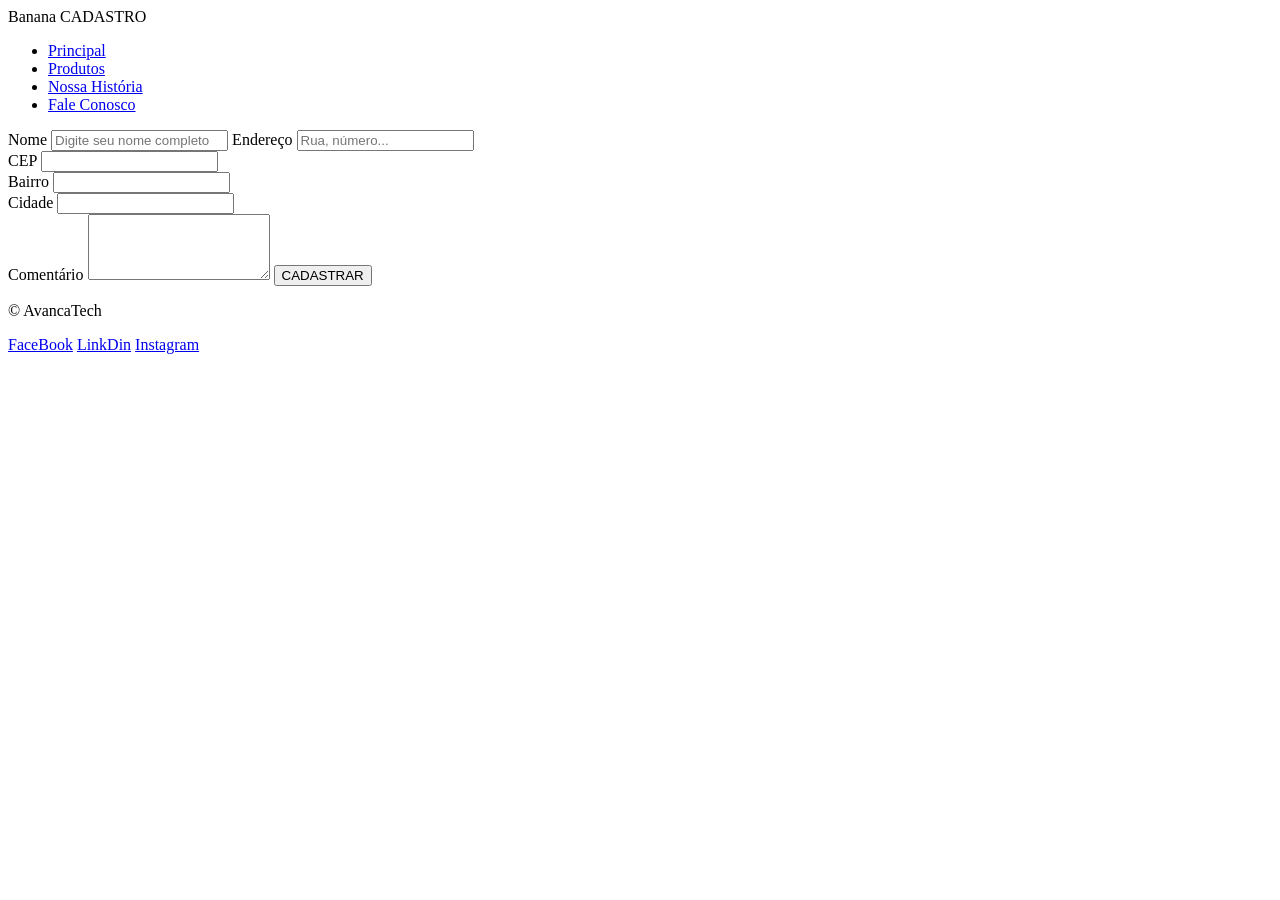
==== contato.html @ a41e9152 "Add files via upload" ====
<!DOCTYPE html>
<html lang="pt-br">
<head>
    <meta charset="UTF-8">
    <title>AvancaTech - Cadastro</title>
    <link rel="stylesheet" href="CSS/style.css"> </head>
<body>
    <header>
        <div class="logo">Banana <span class="neon-blue">CADASTRO</span></div>
        <nav>
            <ul>
                <li><a href="index.html">Principal</a></li>
                <li><a href="produtos.html">Produtos</a></li>
                <li><a href="historia.html">Nossa História</a></li>
                <li><a href="contato.html" class="active">Fale Conosco</a></li>
            </ul>
        </nav>
    </header>

    <main class="form-container">
        <form class="cyber-form">
            <label>Nome</label>
            <input type="text" placeholder="Digite seu nome completo"> <label>Endereço</label>
            <input type="text" placeholder="Rua, número...">

            <div class="form-row"> <div>
                    <label>CEP</label>
                    <input type="text">
                </div>
                <div>
                    <label>Bairro</label>
                    <input type="text">
                </div>
                <div>
                    <label>Cidade</label>
                    <input type="text">
                </div>
            </div>

            <label>Comentário</label>
            <textarea rows="4"></textarea> <button type="submit" class="btn-enviar">CADASTRAR</button>
        </form>
    </main>

    <footer>
        <p>&copy; AvancaTech</p>
        <div class="social-grid">
            <a href="#" class="btn-cyber">FaceBook</a>
            <a href="#" class="btn-cyber">LinkDin</a>
            <a href="#" class="btn-cyber">Instagram</a>
        </div>
    </footer>
</body>
</html>
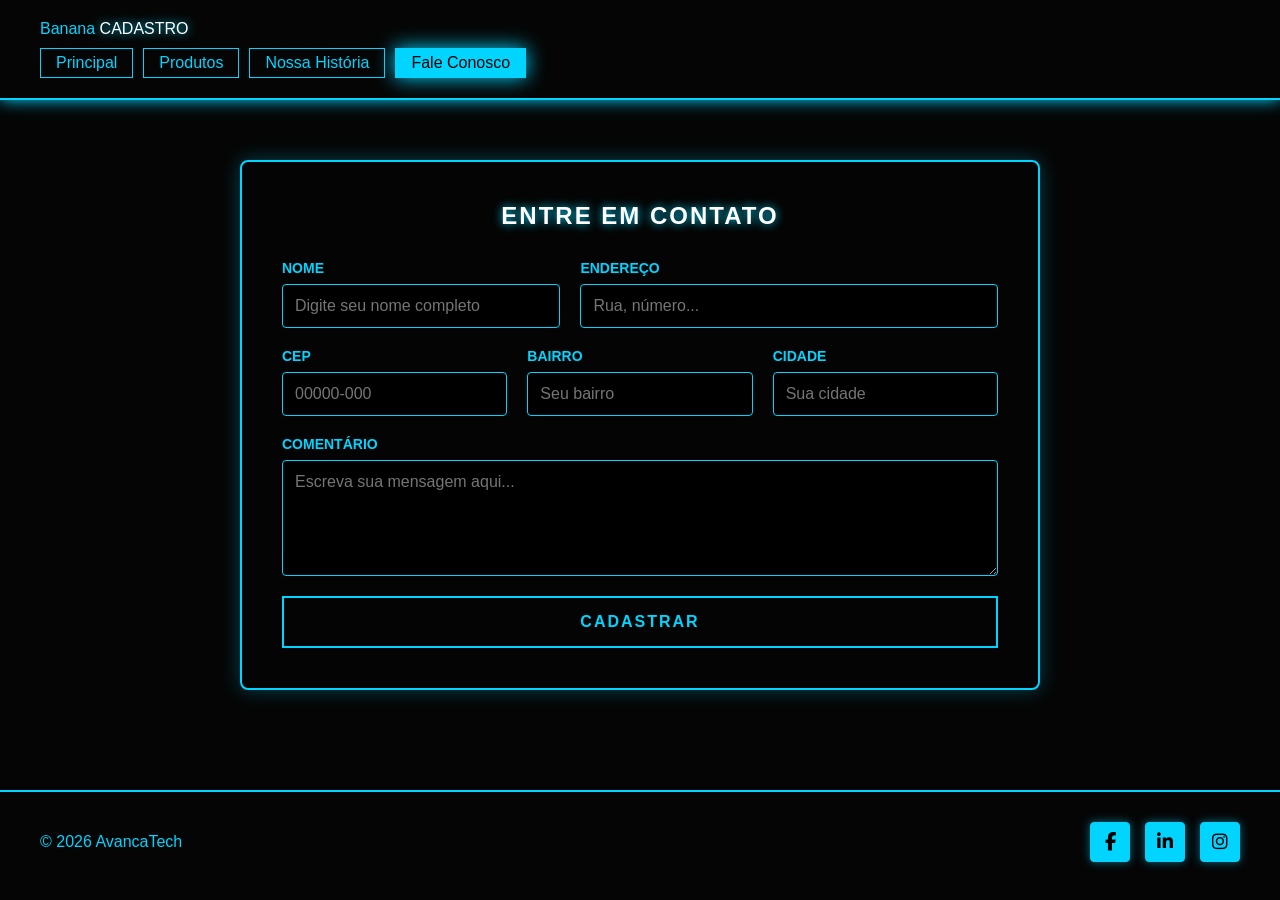
==== commit c0a17adc: "versão 3 arrumando a 2 Ajustes de Layout e Interatividade - Projeto AvancaTech  * Página Principa" ====
--- a/contato.html
+++ b/contato.html
@@ -1,54 +1,81 @@
 <!DOCTYPE html>
 <html lang="pt-br">
+
 <head>
     <meta charset="UTF-8">
-    <title>AvancaTech - Cadastro</title>
-    <link rel="stylesheet" href="CSS/style.css"> </head>
+    <meta name="viewport" content="width=device-width, initial-scale=1.0">
+    <title>AvancaTech - Fale Conosco</title>
+    <link rel="stylesheet" href="./css/style.css">
+    <link rel="stylesheet" href="https://cdnjs.cloudflare.com/ajax/libs/font-awesome/6.4.2/css/all.min.css">
+</head>
+
 <body>
+
     <header>
         <div class="logo">Banana <span class="neon-blue">CADASTRO</span></div>
         <nav>
             <ul>
                 <li><a href="index.html">Principal</a></li>
-                <li><a href="produtos.html">Produtos</a></li>
+                <li><a href="produto.html">Produtos</a></li>
                 <li><a href="historia.html">Nossa História</a></li>
                 <li><a href="contato.html" class="active">Fale Conosco</a></li>
             </ul>
         </nav>
     </header>
 
-    <main class="form-container">
-        <form class="cyber-form">
-            <label>Nome</label>
-            <input type="text" placeholder="Digite seu nome completo"> <label>Endereço</label>
-            <input type="text" placeholder="Rua, número...">
+    <main>
+        <section class="secao-contato">
+            <div class="card-formulario">
+                <h2>ENTRE EM CONTATO</h2>
+                
+                <form action="#" method="POST">
+                    <div class="form-linha">
+                        <div class="form-group flex-2">
+                            <label for="nome">Nome</label>
+                            <input type="text" id="nome" placeholder="Digite seu nome completo">
+                        </div>
+                        <div class="form-group flex-3">
+                            <label for="endereco">Endereço</label>
+                            <input type="text" id="endereco" placeholder="Rua, número...">
+                        </div>
+                    </div>
 
-            <div class="form-row"> <div>
-                    <label>CEP</label>
-                    <input type="text">
-                </div>
-                <div>
-                    <label>Bairro</label>
-                    <input type="text">
-                </div>
-                <div>
-                    <label>Cidade</label>
-                    <input type="text">
-                </div>
+                    <div class="form-linha">
+                        <div class="form-group">
+                            <label for="cep">CEP</label>
+                            <input type="text" id="cep" placeholder="00000-000">
+                        </div>
+                        <div class="form-group">
+                            <label for="bairro">Bairro</label>
+                            <input type="text" id="bairro" placeholder="Seu bairro">
+                        </div>
+                        <div class="form-group">
+                            <label for="cidade">Cidade</label>
+                            <input type="text" id="cidade" placeholder="Sua cidade">
+                        </div>
+                    </div>
+
+                    <div class="form-group">
+                        <label for="comentario">Comentário</label>
+                        <textarea id="comentario" rows="5" placeholder="Escreva sua mensagem aqui..."></textarea>
+                    </div>
+
+                    <button type="submit" class="btn-enviar">CADASTRAR</button>
+                </form>
+
             </div>
-
-            <label>Comentário</label>
-            <textarea rows="4"></textarea> <button type="submit" class="btn-enviar">CADASTRAR</button>
-        </form>
+        </section>
     </main>
 
     <footer>
-        <p>&copy; AvancaTech</p>
+        <p>&copy; 2026 AvancaTech</p>
         <div class="social-grid">
-            <a href="#" class="btn-cyber">FaceBook</a>
-            <a href="#" class="btn-cyber">LinkDin</a>
-            <a href="#" class="btn-cyber">Instagram</a>
+            <a href="#" class="btn-cyber facebook"><i class="fa-brands fa-facebook-f"></i></a>
+            <a href="#" class="btn-cyber linkedin"><i class="fa-brands fa-linkedin-in"></i></a>
+            <a href="#" class="btn-cyber instagram"><i class="fa-brands fa-instagram"></i></a>
         </div>
     </footer>
+
 </body>
+
 </html>
--- a/css/style.css
+++ b/css/style.css
@@ -0,0 +1,720 @@
+/* ==========================================================================
+   1. GERAL E CORES CYBERPUNK
+   ========================================================================== */
+* {
+    margin: 0;
+    padding: 0;
+    box-sizing: border-box;
+    font-family: sans-serif;
+}
+
+body {
+    background-color: #050505;
+    /* Fundo preto absoluto estilo hacker */
+    color: #00d4ff;
+    /* Texto padrão em azul neon */
+}
+
+/* ==========================================================================
+   2. HEADER E NAVEGAÇÃO
+   ========================================================================== */
+header {
+    border-bottom: 2px solid #00d4ff;
+    padding: 20px 40px;
+    box-shadow: 0 0 15px #00d4ff;
+    background-color: #050505;
+    position: relative;
+    z-index: 10;
+}
+
+.neon-blue {
+    color: #fff;
+    text-shadow: 0 0 10px #00d4ff;
+    animation: flicker 3s infinite alternate;
+    /* Aplica a animação de piscar no logo */
+}
+
+nav ul {
+    display: flex;
+    list-style: none;
+    gap: 10px;
+    margin-top: 10px;
+}
+
+nav a {
+    text-decoration: none;
+    color: #00d4ff;
+    border: 1px solid #00d4ff;
+    padding: 5px 15px;
+    transition: 0.3s;
+    display: inline-block;
+}
+
+/* Quando passa o mouse ou a página está ativa, o botão inverte: fundo azul e texto preto */
+nav a:hover,
+nav a.active {
+    background: #00d4ff;
+    color: #000 !important;
+    box-shadow: 0 0 20px #00d4ff;
+}
+
+/* ==========================================================================
+   3. SEÇÃO IA (HOME)
+   ========================================================================== */
+
+.secao-ai {
+    display: flex;
+    padding: 60px 40px;
+    align-items: center;
+    justify-content: space-between;
+    max-width: 1200px;
+    margin: 0 auto;
+    gap: 40px;
+}
+
+.conteudo-ai {
+    width: 60%;
+    /* Dá espaço de sobra para o texto se espalhar */
+}
+
+.conteudo-ai h1 {
+    color: #00d4ff;
+    font-size: 36px;
+    text-shadow: 0 0 10px #00d4ff;
+    margin-bottom: 15px;
+}
+
+.citacao-ai {
+    color: #fff;
+    font-size: 18px;
+    line-height: 1.6;
+}
+
+.imagem-ai {
+    width: 35%;
+    /* Separa o espaço ideal para o lado direito */
+    display: flex;
+    justify-content: center;
+}
+
+.arvore-img {
+    width: 100%;
+    max-width: 280px;
+    /* Aumenta a árvore para ela não sumir na tela */
+    height: auto;
+    transition: 0.5s;
+    filter: drop-shadow(0 0 8px #00d4ff);
+}
+
+/* Efeito cyberpunk ao passar o mouse na árvore */
+.arvore-img:hover {
+    transform: scale(1.1) rotate(2deg);
+    filter: drop-shadow(0 0 25px #00d4ff);
+}
+
+/* ==========================================================================
+   4. SISTEMAS AVANÇADOS (CARDS)
+   ========================================================================== */
+.secao-cards {
+    padding: 60px 40px;
+    text-align: center;
+}
+
+.titulo-secao {
+    color: #fff;
+    text-shadow: 0 0 10px #ff00ff;
+    margin-bottom: 40px;
+    letter-spacing: 2px;
+}
+
+.grid-cards {
+    display: flex;
+    gap: 20px;
+    justify-content: center;
+    flex-wrap: wrap;
+}
+
+.cyber-card {
+    background: rgba(0, 0, 0, 0.6);
+    border: 1px solid #00d4ff;
+    padding: 30px;
+    width: 280px;
+    text-align: left;
+    position: relative;
+    transition: 0.4s;
+}
+
+/* Efeito de mudança de cor de Azul para Rosa nos cards ao passar o mouse */
+.cyber-card:hover {
+    border-color: #ff00ff;
+    box-shadow: 0 0 20px #ff00ff;
+    transform: translateY(-5px);
+}
+
+.card-icone {
+    font-size: 30px;
+    color: #ff00ff;
+    margin-bottom: 15px;
+}
+
+.cyber-card h3 {
+    color: #fff;
+    margin-bottom: 10px;
+}
+
+.cyber-card p {
+    font-size: 14px;
+    color: #888;
+    line-height: 1.5;
+    margin-bottom: 20px;
+}
+
+.card-status {
+    font-size: 10px;
+    color: #00d4ff;
+    border: 1px solid #00d4ff;
+    padding: 2px 6px;
+    position: absolute;
+    bottom: 15px;
+    right: 15px;
+}
+
+
+/* ==========================================================================
+   5. SEÇÃO DE PRODUTOS (EFEITO HOVER SECRETO)
+   ========================================================================== */
+.secao-produtos {
+    padding: 40px;
+    text-align: center;
+}
+
+.grid-produtos {
+    display: flex;
+    gap: 30px;
+    justify-content: center;
+    flex-wrap: wrap;
+    /* Faz com que os 9 produtos quebrem linha e fiquem organizados */
+    margin-top: 30px;
+}
+
+.produto-card {
+    background: #000;
+    border: 2px solid #00d4ff;
+    width: 300px;
+    height: 380px;
+    /* Aumentamos um pouco a altura para caber imagem e título perfeitamente */
+    position: relative;
+    overflow: hidden;
+    box-shadow: 0 0 10px rgba(0, 212, 255, 0.2);
+    transition: 0.3s;
+}
+
+.produto-card:hover {
+    box-shadow: 0 0 20px #00d4ff;
+}
+
+.produto-img {
+    width: 100%;
+    height: 250px;
+    /* Definimos uma altura fixa para a imagem não sumir */
+    object-fit: cover;
+    /* Faz a imagem se adaptar sem distorcer */
+}
+
+.produto-info-basica {
+    padding: 15px;
+    background: #050505;
+    text-align: center;
+}
+
+.produto-info-basica h3 {
+    color: #fff;
+    font-size: 18px;
+}
+
+/* Caixa de texto com especificações técnicas escondida por padrão */
+.info-overlay {
+    position: absolute;
+    bottom: -100%;
+    left: 0;
+    width: 100%;
+    height: 100%;
+    background: rgba(5, 5, 5, 0.95);
+    display: flex;
+    align-items: center;
+    justify-content: center;
+    padding: 20px;
+    transition: 0.4s ease;
+    opacity: 0;
+}
+
+/* Quando o mouse passa no card, a caixa de texto sobe e aparece */
+.produto-card:hover .info-overlay {
+    bottom: 0;
+    opacity: 1;
+}
+
+.info-overlay p {
+    color: #00d4ff;
+    font-size: 15px;
+    line-height: 1.6;
+    text-align: center;
+    border: 1px dashed #00d4ff;
+    padding: 15px;
+}
+
+/* ==========================================================================
+   6. BANNER / CARROSSEL
+   ========================================================================== */
+.container-banner {
+    padding: 20px 40px;
+    text-align: center;
+}
+
+.moldura-banner {
+    border: 2px solid #00d4ff;
+    height: 300px;
+    display: flex;
+    overflow: hidden;
+    position: relative;
+}
+
+.wrapper-img {
+    width: 100%;
+    height: 100%;
+}
+
+.banner-img {
+    width: 100%;
+    height: 100%;
+    object-fit: cover;
+    transition: 0.8s;
+}
+
+.banner-img:hover {
+    transform: scale(1.05);
+}
+
+.seta {
+    background: rgba(0, 0, 0, 0.5);
+    color: #00d4ff;
+    border: none;
+    font-size: 30px;
+    cursor: pointer;
+    padding: 0 20px;
+    z-index: 2;
+}
+
+.play-pause {
+    color: #ff00ff;
+    text-shadow: 0 0 10px #ff00ff;
+    font-size: 20px;
+    cursor: pointer;
+}
+
+/* ==========================================================================
+   7. RODAPÉ E REDES SOCIAIS (PRETO E AZUL)
+   ========================================================================== */
+footer {
+    border-top: 2px solid #00d4ff;
+    padding: 30px 40px;
+    display: flex;
+    justify-content: space-between;
+    align-items: center;
+    margin-top: 40px;
+    background-color: #050505;
+}
+
+.social-grid {
+    display: flex;
+    gap: 15px;
+}
+
+/* Estilização das redes sociais: Fundo Azul Neon e Ícone Preto */
+.social-grid .btn-cyber {
+    text-decoration: none;
+    background-color: #00d4ff;
+    /* Fundo azul do site */
+    color: #000000 !important;
+    /* Ícone preto */
+    border: 1px solid #00d4ff;
+    width: 40px;
+    height: 40px;
+    font-size: 18px;
+    display: flex;
+    align-items: center;
+    justify-content: center;
+    border-radius: 4px;
+    box-shadow: 0 0 10px rgba(0, 212, 255, 0.5);
+    transition: 0.3s ease;
+}
+
+/* Quando passa o mouse na rede social, ela brilha em rosa e inverte o ícone para branco */
+.social-grid .btn-cyber:hover {
+    background-color: transparent;
+    color: #ff00ff !important;
+    border-color: #ff00ff;
+    box-shadow: 0 0 20px #ff00ff;
+    transform: translateY(-3px);
+}
+
+/* ==========================================================================
+   8. ANIMAÇÕES EXTRA E BARRA DE ROLAGEM
+   ========================================================================== */
+@keyframes flicker {
+
+    0%,
+    18%,
+    22%,
+    25%,
+    38%,
+    41%,
+    100% {
+        text-shadow: 0 0 10px #00d4ff, 0 0 20px #00d4ff;
+    }
+
+    20%,
+    24%,
+    40% {
+        text-shadow: none;
+    }
+}
+
+/* Customização da barra de rolagem lateral do navegador */
+::-webkit-scrollbar {
+    width: 10px;
+}
+
+::-webkit-scrollbar-track {
+    background: #050505;
+}
+
+::-webkit-scrollbar-thumb {
+    background: #00d4ff;
+    border-radius: 5px;
+    box-shadow: 0 0 10px #00d4ff;
+}
+
+::-webkit-scrollbar-thumb:hover {
+    background: #ff00ff;
+}
+
+/* ==========================================================================
+   9. SEÇÃO NOSSA HISTÓRIA (ESTILO DOSSIÊ CYBERPUNK)
+   ========================================================================== */
+.secao-historia {
+    padding: 60px 40px;
+    max-width: 1200px;
+    margin: 0 auto;
+    /* Centraliza a seção no meio de telas grandes */
+}
+
+.titulo-historia {
+    color: #fff;
+    text-shadow: 0 0 10px #00d4ff;
+    font-size: 32px;
+    margin-bottom: 40px;
+    text-transform: uppercase;
+    letter-spacing: 3px;
+    border-bottom: 1px dashed #00d4ff;
+    padding-bottom: 15px;
+}
+
+.container-dossie {
+    display: flex;
+    gap: 50px;
+    align-items: center;
+    justify-content: space-between;
+    flex-wrap: wrap;
+    /* Garante que em telas menores a imagem vá para baixo do texto */
+}
+
+.texto-dossie {
+    flex: 1;
+    min-width: 300px;
+}
+
+.paragrafo-cyber {
+    font-size: 18px;
+    line-height: 1.8;
+    color: #e0e0e0;
+    margin-bottom: 20px;
+    text-align: justify;
+}
+
+/* Caixa Hacker para o Agradecimento */
+.bloco-agradecimento {
+    background: rgba(0, 212, 255, 0.05);
+    border-left: 4px solid #ff00ff;
+    padding: 20px;
+    margin-top: 30px;
+    box-shadow: 0 0 15px rgba(255, 0, 255, 0.1);
+}
+
+.bloco-agradecimento h3 {
+    color: #ff00ff;
+    text-shadow: 0 0 5px #ff00ff;
+    margin-bottom: 10px;
+    letter-spacing: 1px;
+}
+
+.bloco-agradecimento p {
+    color: #fff;
+    font-size: 16px;
+    font-weight: bold;
+}
+
+.modulo-tag {
+    color: #00d4ff !important;
+    font-size: 14px !important;
+    margin-top: 5px;
+}
+
+/* Área da Imagem e a Animação de Giro */
+.imagem-dossie {
+    flex: 1;
+    display: flex;
+    justify-content: center;
+    min-width: 300px;
+}
+
+.atomo-animado {
+    width: 300px;
+    height: 300px;
+    object-fit: contain;
+    filter: drop-shadow(0 0 15px #00d4ff);
+    /* Executa a animação chamada 'girarAtomo', durando 10 segundos, de forma linear e infinita */
+    animation: girarAtomo 10s linear infinite;
+}
+
+/* Regra da animação: faz o elemento ir de 0 graus até 360 graus de rotação */
+@keyframes girarAtomo {
+    from {
+        transform: rotate(0deg);
+    }
+
+    to {
+        transform: rotate(360deg);
+    }
+}
+
+/* ==========================================================================
+   10. ESTILIZAÇÃO DO FORMULÁRIO (PÁGINA CONTATO)
+   ========================================================================== */
+.secao-contato {
+    padding: 60px 20px;
+    display: flex;
+    justify-content: center;
+    align-items: center;
+}
+
+.card-formulario {
+    background: rgba(5, 5, 5, 0.9);
+    border: 2px solid #00d4ff;
+    box-shadow: 0 0 20px rgba(0, 212, 255, 0.3);
+    padding: 40px;
+    width: 100%;
+    max-width: 800px;
+    border-radius: 8px;
+}
+
+.card-formulario h2 {
+    color: #fff;
+    text-shadow: 0 0 10px #00d4ff;
+    margin-bottom: 30px;
+    text-align: center;
+    letter-spacing: 2px;
+}
+
+.form-linha {
+    display: flex;
+    gap: 20px;
+    margin-bottom: 20px;
+    flex-wrap: wrap;
+    /* Faz quebrar linha em telas pequenas de celular */
+}
+
+.form-group {
+    display: flex;
+    flex-direction: column;
+    gap: 8px;
+    flex: 1;
+    /* Faz os campos dividirem o espaço igualmente */
+    min-width: 180px;
+}
+
+/* Controladores de proporção de tamanho na primeira linha (Nome e Endereço) */
+.flex-2 {
+    flex: 2;
+}
+
+.flex-3 {
+    flex: 3;
+}
+
+.form-group label {
+    color: #00d4ff;
+    font-weight: bold;
+    font-size: 14px;
+    text-transform: uppercase;
+}
+
+.form-group input,
+.form-group textarea {
+    background: #000;
+    border: 1px solid #00d4ff;
+    color: #fff;
+    padding: 12px;
+    font-size: 16px;
+    border-radius: 4px;
+    transition: 0.3s;
+}
+
+.form-group input:focus,
+.form-group textarea:focus {
+    outline: none;
+    border-color: #ff00ff;
+    box-shadow: 0 0 10px #ff00ff;
+}
+
+/* Botão Cadastrar Estilo Cyber */
+.btn-enviar {
+    background: transparent;
+    border: 2px solid #00d4ff;
+    color: #00d4ff;
+    padding: 15px 30px;
+    font-size: 16px;
+    font-weight: bold;
+    letter-spacing: 2px;
+    cursor: pointer;
+    width: 100%;
+    margin-top: 20px;
+    transition: 0.3s;
+}
+
+.btn-enviar:hover {
+    background: #00d4ff;
+    color: #000;
+    box-shadow: 0 0 20px #00d4ff;
+}
+
+/* ==========================================================================
+   11. ANIMAÇÃO DE ROTAÇÃO PARA O ÁTOMO (PÁGINA HISTÓRIA)
+   ========================================================================== */
+.atomo-animado {
+    width: 300px;
+    height: 300px;
+    object-fit: contain;
+    filter: drop-shadow(0 0 15px #00d4ff);
+    /* Executa a rotação infinita durando 12 segundos por volta */
+    animation: girarObjeto 12s linear infinite;
+}
+
+@keyframes girarObjeto {
+    from {
+        transform: rotate(0deg);
+    }
+
+    to {
+        transform: rotate(360deg);
+    }
+}
+
+/* ==========================================================================
+   CARROSSEL AUTOMÁTICO (HOME)
+   ========================================================================== */
+.container-banner {
+    width: 100%;
+    max-width: 1000px;
+    margin: 40px auto;
+    text-align: center;
+}
+
+.moldura-banner {
+    position: relative;
+    display: flex;
+    align-items: center;
+    justify-content: space-between;
+    border: 2px solid #00d4ff;
+    box-shadow: 0 0 15px rgba(0, 212, 255, 0.2);
+    background: #000;
+    overflow: hidden;
+}
+
+.wrapper-img {
+    width: 100%;
+    height: 400px;
+    /* Mantém um padrão de altura para todas as fotos do banner */
+}
+
+.banner-img {
+    width: 100%;
+    height: 100%;
+    object-fit: cover;
+    display: none;
+    animation: fadeEffect 0.8s ease-in-out;
+    /* Transição suave ao mudar de foto */
+}
+
+.banner-img.active {
+    display: block;
+}
+
+/* Setas Laterais de Navegação */
+.seta {
+    position: absolute;
+    top: 50%;
+    transform: translateY(-50%);
+    background: rgba(0, 0, 0, 0.6);
+    border: none;
+    color: #00d4ff;
+    font-size: 28px;
+    padding: 15px 20px;
+    cursor: pointer;
+    z-index: 10;
+    transition: 0.3s;
+}
+
+.seta:hover {
+    color: #ff00ff;
+    background: rgba(0, 0, 0, 0.9);
+}
+
+.seta:first-of-type {
+    left: 0;
+}
+
+.seta:last-of-type {
+    right: 0;
+}
+
+/* Botão Play/Pause Inferior */
+.controles {
+    margin-top: 15px;
+}
+
+#btn-play-pause {
+    background: transparent;
+    border: none;
+    color: #ff00ff;
+    font-size: 22px;
+    cursor: pointer;
+    transition: 0.3s;
+    text-shadow: 0 0 8px #ff00ff;
+}
+
+#btn-play-pause:hover {
+    color: #00d4ff;
+    text-shadow: 0 0 8px #00d4ff;
+}
+
+/* Animação para suavizar a troca de imagens */
+@keyframes fadeEffect {
+    from {
+        opacity: 0.4;
+    }
+
+    to {
+        opacity: 1;
+    }
+}
